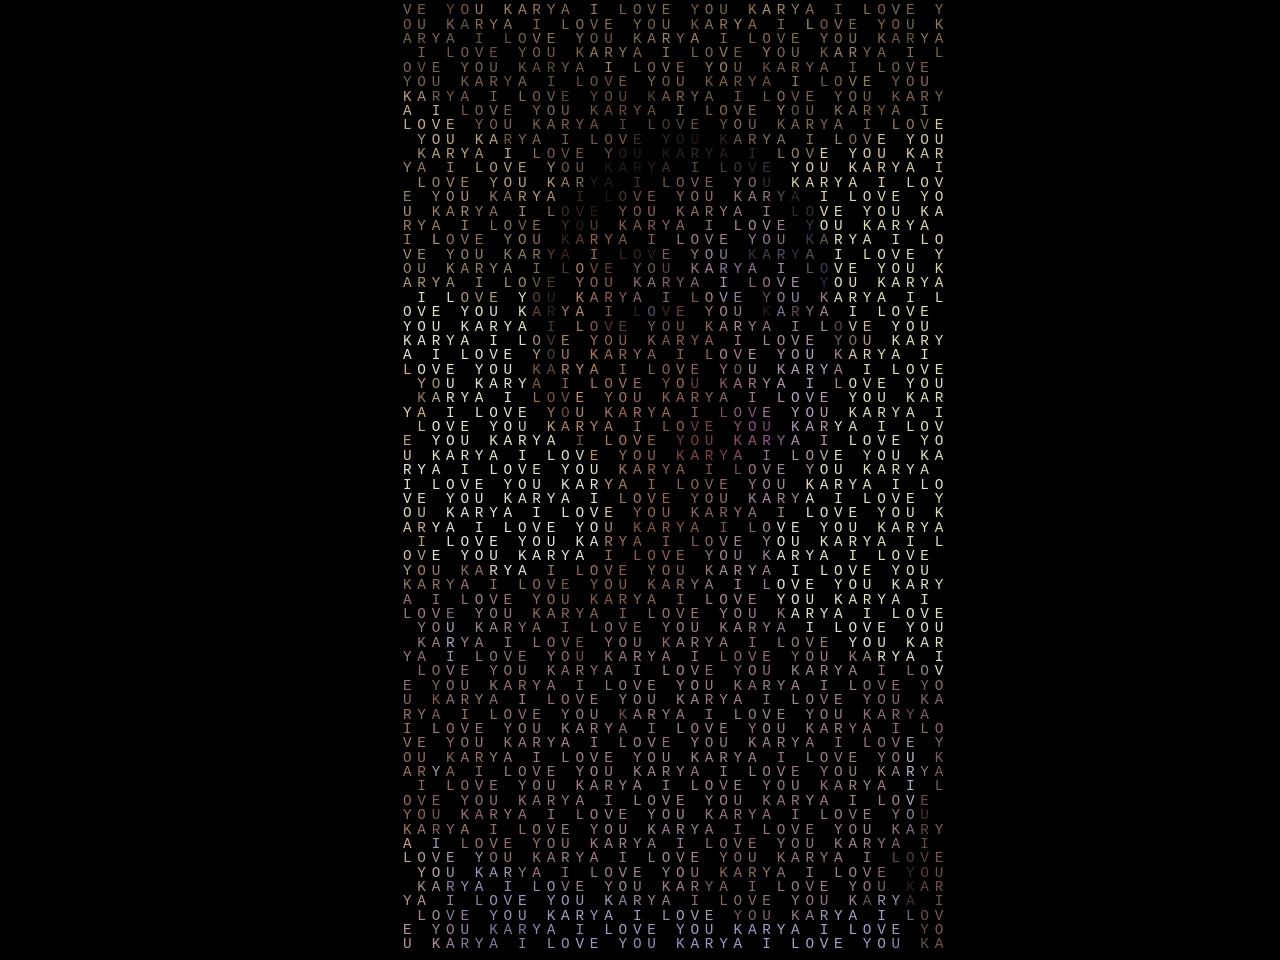
==== index.html @ f2d1286a "Add files via upload" ====
```html
<!DOCTYPE html>
<html>
<head>
<meta charset="UTF-8">
<title>PAKU</title>

<script src="js/p5.min.js"></script>

<style>
body{
    margin:0;
    background:black;
    display:flex;
    justify-content:center;
}
canvas{
    image-rendering:pixelated;
}
</style>
</head>

<body>

<script>

let img;
let phrase = "I LOVE YOU KARYA ";
let charIndex = 0;

let startSize = 20;
let endSize = 5;

let startStep = 20;
let endStep = 5;

let duration = 5000;
let startTime;

function preload(){
    img = loadImage("img/karya.jpg");
}

function setup(){
    createCanvas(img.width, img.height);
    img.loadPixels();

    textFont("monospace");

    startTime = millis();
}

function draw(){

    background(0);

    let elapsed = millis() - startTime;
    let progress = constrain(elapsed / duration, 0, 1);

    // interpolate size and step
    let currentSize = lerp(startSize, endSize, progress);
    let currentStep = lerp(startStep, endStep, progress);

    textSize(currentSize);

    charIndex = 0;

    for(let y=0; y<img.height; y+=currentStep){
        for(let x=0; x<img.width; x+=currentStep){

            let index = (floor(x) + floor(y) * img.width) * 4;

            let r = img.pixels[index];
            let g = img.pixels[index+1];
            let b = img.pixels[index+2];

            fill(r,g,b);

            let char = phrase.charAt(charIndex % phrase.length);

            text(char,x,y);

            charIndex++;
        }
    }

    if(progress >= 1){
        noLoop();
    }
}

</script>

</body>
</html>
```
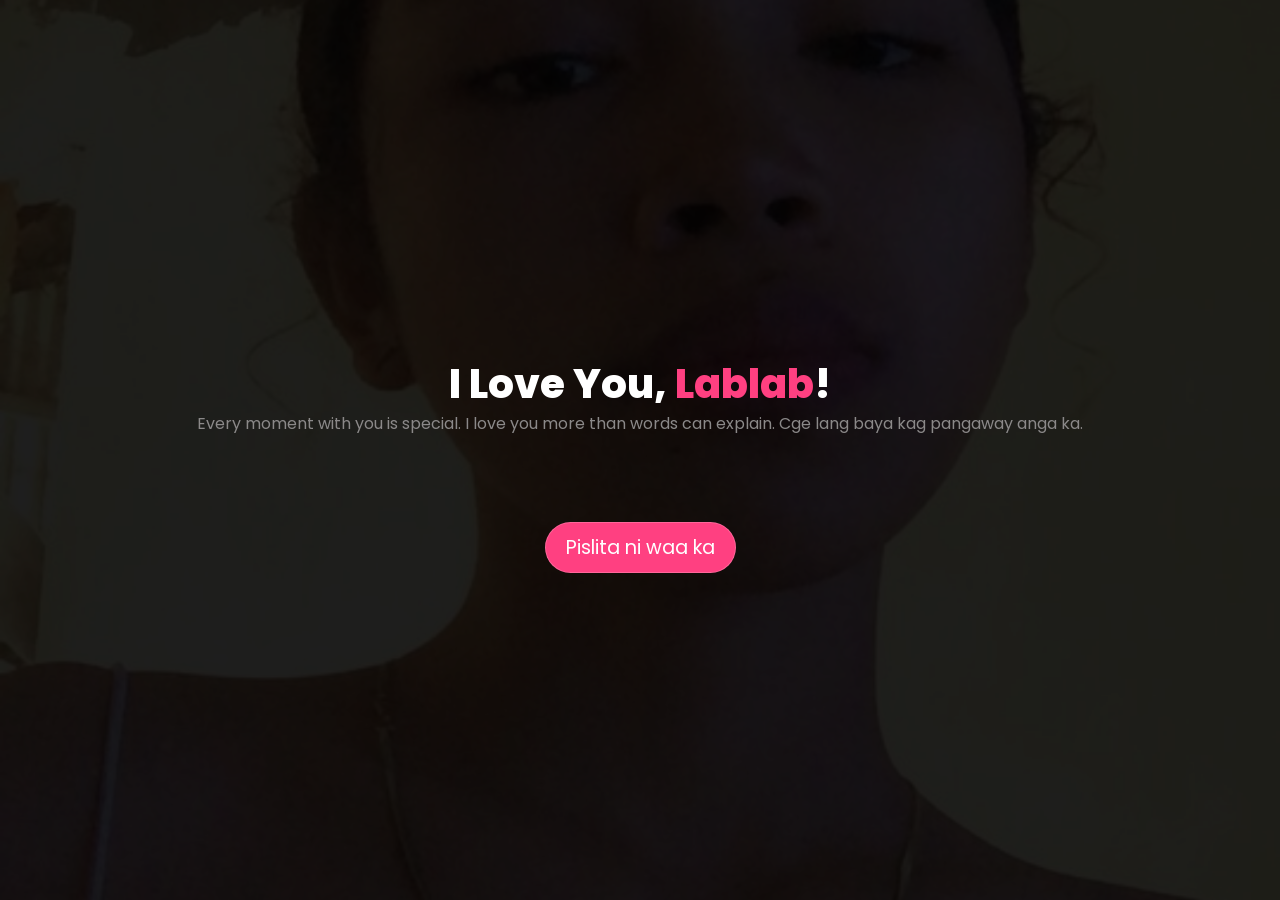
==== commit 9ccb30fe: "Add files via upload" ====
--- a/index.html
+++ b/index.html
@@ -1,96 +1,53 @@
-```html
 <!DOCTYPE html>
-<html>
+<html lang="en">
 <head>
-<meta charset="UTF-8">
-<title>PAKU</title>
+    <meta charset="UTF-8">
+    <meta name="viewport" content="width=device-width, initial-scale=1.0">
+    <title>Karya</title>
+    <link rel="shortcut icon" href="img/fav.png" type="image/x-icon">
+    <link href="https://fonts.googleapis.com/css2?family=Poppins&family=Montserrat&display=swap" rel="stylesheet">
+    <style>
+        body {
+            margin: 0;
+            background: #000;
+            display: flex;
+            justify-content: center;
+            font-family: 'Poppins', sans-serif;
+            padding: 0;
 
-<script src="js/p5.min.js"></script>
+        }
 
-<style>
-body{
-    margin:0;
-    background:black;
-    display:flex;
-    justify-content:center;
-}
-canvas{
-    image-rendering:pixelated;
-}
-</style>
+        .cont {
+            position: absolute;
+            text-align: center; 
+            padding: 0 30px;
+        }
+
+        /* Make the button like glass */
+        button {    
+            margin-top: 40px; padding: 10px 20px; border-radius: 35px; border: none; background-color: #ff4081; color: white; font-size: 1.2em; cursor: pointer; font-family: 'Poppins', sans-serif;
+            background: #ff4081;
+            backdrop-filter: blur(10px);
+            border: 1px solid rgba(255, 255, 255, 0.2);
+            
+        }
+        /* glass btn hover */
+        button:hover {
+            background: rgba(255, 255, 255, 0.1);
+        }
+    </style>
 </head>
-
 <body>
 
-<script>
-
-let img;
-let phrase = "I LOVE YOU KARYA ";
-let charIndex = 0;
-
-let startSize = 20;
-let endSize = 5;
-
-let startStep = 20;
-let endStep = 5;
-
-let duration = 5000;
-let startTime;
-
-function preload(){
-    img = loadImage("img/karya.jpg");
-}
-
-function setup(){
-    createCanvas(img.width, img.height);
-    img.loadPixels();
-
-    textFont("monospace");
-
-    startTime = millis();
-}
-
-function draw(){
-
-    background(0);
-
-    let elapsed = millis() - startTime;
-    let progress = constrain(elapsed / duration, 0, 1);
-
-    // interpolate size and step
-    let currentSize = lerp(startSize, endSize, progress);
-    let currentStep = lerp(startStep, endStep, progress);
-
-    textSize(currentSize);
-
-    charIndex = 0;
-
-    for(let y=0; y<img.height; y+=currentStep){
-        for(let x=0; x<img.width; x+=currentStep){
-
-            let index = (floor(x) + floor(y) * img.width) * 4;
-
-            let r = img.pixels[index];
-            let g = img.pixels[index+1];
-            let b = img.pixels[index+2];
-
-            fill(r,g,b);
-
-            let char = phrase.charAt(charIndex % phrase.length);
-
-            text(char,x,y);
-
-            charIndex++;
-        }
-    }
-
-    if(progress >= 1){
-        noLoop();
-    }
-}
-
-</script>
-
+    <!-- Create a background image with over about 90% darkness with a transparent overlay and a label I Love You, Love! and a description and a rounded button with 20 px margin top-->
+    <div style="position: relative; width: 100%; height: 100vh; display: flex; justify-content: center; align-items: center;">
+        <img src="/img/karya.jpg" alt="Background Image" style="width: 100%; height: 100%; object-fit: cover; filter: brightness(13%);">
+        <div class="cont">
+            <h1 style="color: white; font-size: 2.5em; font-family: 'Poppins', sans-serif; font-weight: 800;">I Love You, <span style="color: #ff4081;">Lablab</span>!</h1>
+            <p style="color: rgb(139, 137, 137); font-size: 1em; font-family: 'Poppins', sans-serif; transform: translateY(-30px);">Every moment with you is special. I love you more than words can explain. Cge lang baya kag pangaway anga ka. 
+</p>
+           <a href="karya.html"><button id="glass" >Pislita ni waa ka</button></a>
+        </div>
+    
 </body>
-</html>
-```
+</html>
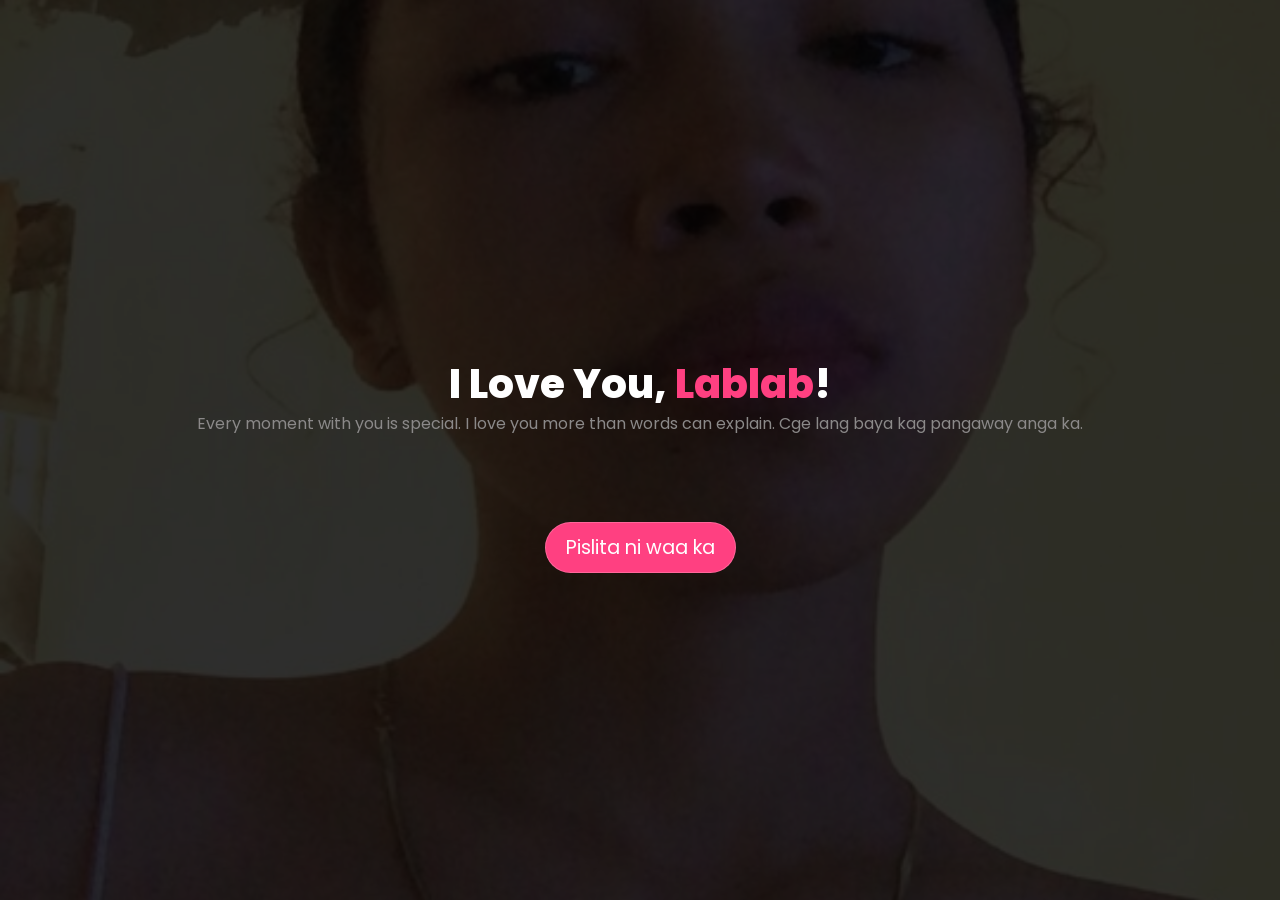
==== commit 5e68f98c: "Add files via upload" ====
--- a/index.html
+++ b/index.html
@@ -41,7 +41,7 @@
 
     <!-- Create a background image with over about 90% darkness with a transparent overlay and a label I Love You, Love! and a description and a rounded button with 20 px margin top-->
     <div style="position: relative; width: 100%; height: 100vh; display: flex; justify-content: center; align-items: center;">
-        <img src="/img/karya.jpg" alt="Background Image" style="width: 100%; height: 100%; object-fit: cover; filter: brightness(13%);">
+        <img src="./img/karya.jpg" alt="Background Image" style="width: 100%; height: 100%; object-fit: cover; filter: brightness(20%);">
         <div class="cont">
             <h1 style="color: white; font-size: 2.5em; font-family: 'Poppins', sans-serif; font-weight: 800;">I Love You, <span style="color: #ff4081;">Lablab</span>!</h1>
             <p style="color: rgb(139, 137, 137); font-size: 1em; font-family: 'Poppins', sans-serif; transform: translateY(-30px);">Every moment with you is special. I love you more than words can explain. Cge lang baya kag pangaway anga ka. 
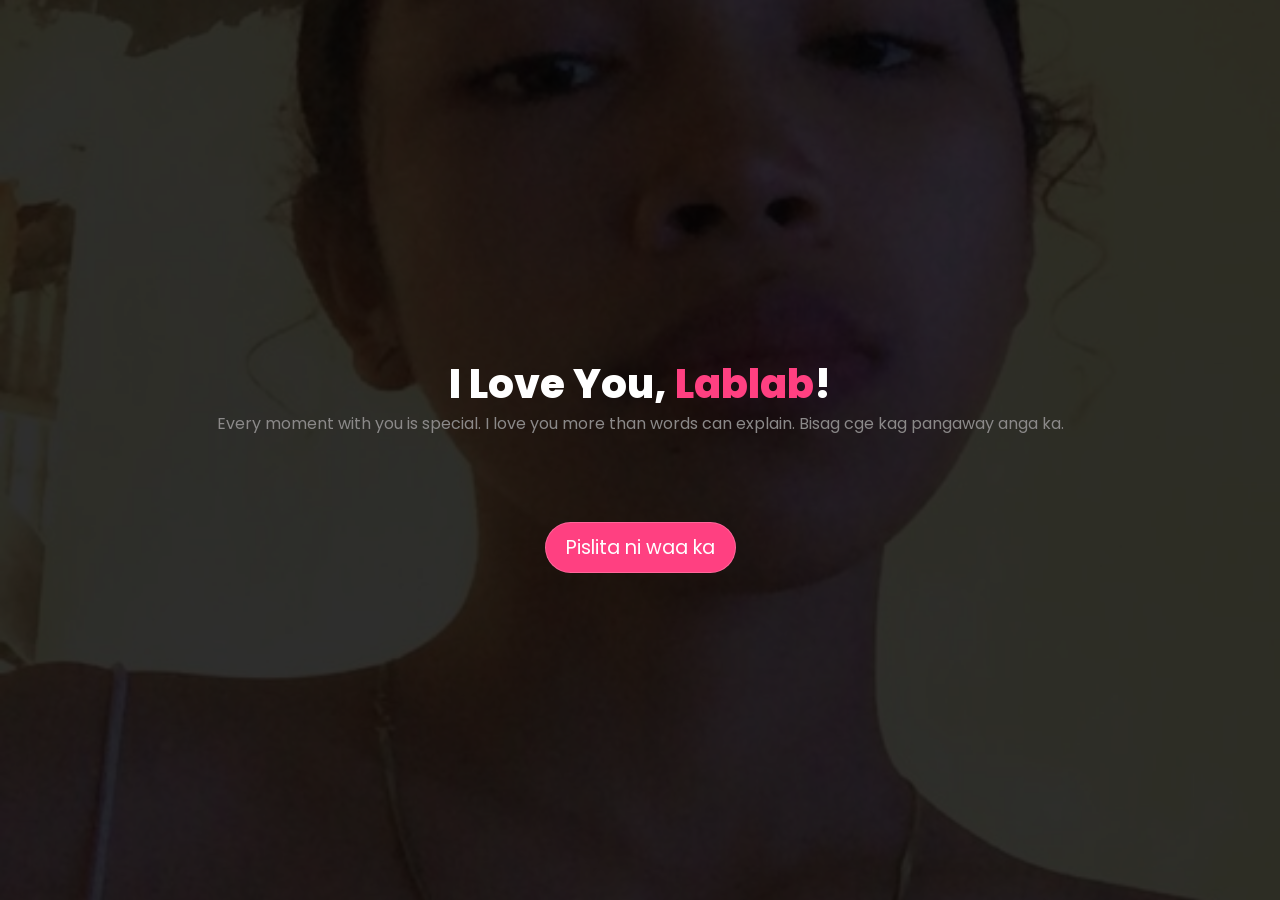
==== commit 9cb7d9c3: "Fix HTML encoding issues in index.html" ====
--- a/index.html
+++ b/index.html
@@ -44,10 +44,10 @@
         <img src="./img/karya.jpg" alt="Background Image" style="width: 100%; height: 100%; object-fit: cover; filter: brightness(20%);">
         <div class="cont">
             <h1 style="color: white; font-size: 2.5em; font-family: 'Poppins', sans-serif; font-weight: 800;">I Love You, <span style="color: #ff4081;">Lablab</span>!</h1>
-            <p style="color: rgb(139, 137, 137); font-size: 1em; font-family: 'Poppins', sans-serif; transform: translateY(-30px);">Every moment with you is special. I love you more than words can explain. Cge lang baya kag pangaway anga ka. 
+            <p style="color: rgb(139, 137, 137); font-size: 1em; font-family: 'Poppins', sans-serif; transform: translateY(-30px);">Every moment with you is special. I love you more than words can explain. Bisag cge kag pangaway anga ka. 
 </p>
            <a href="karya.html"><button id="glass" >Pislita ni waa ka</button></a>
         </div>
     
 </body>
-</html>+</html>
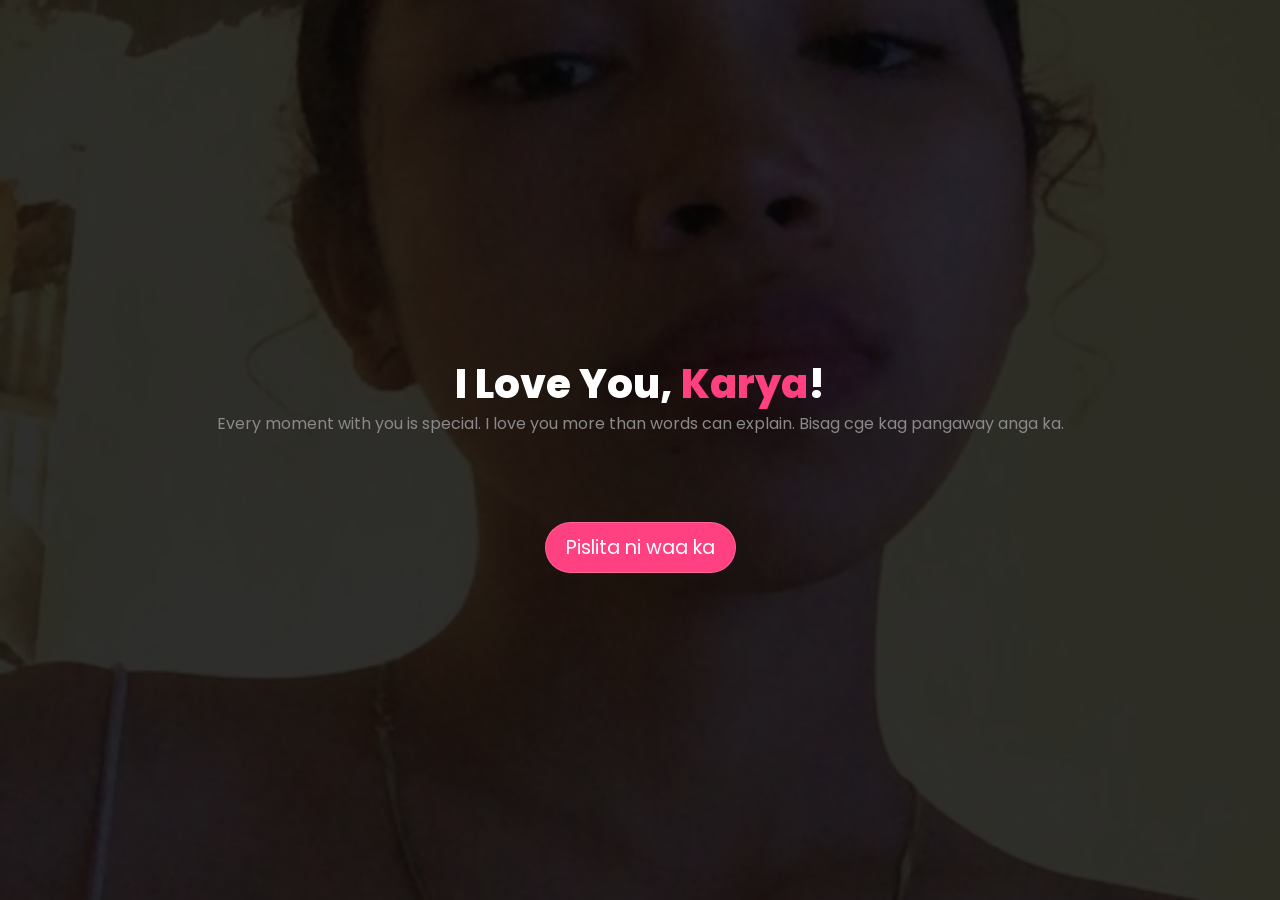
==== commit caee0601: "Fix HTML encoding issues in index.html" ====
--- a/index.html
+++ b/index.html
@@ -43,7 +43,7 @@
     <div style="position: relative; width: 100%; height: 100vh; display: flex; justify-content: center; align-items: center;">
         <img src="./img/karya.jpg" alt="Background Image" style="width: 100%; height: 100%; object-fit: cover; filter: brightness(20%);">
         <div class="cont">
-            <h1 style="color: white; font-size: 2.5em; font-family: 'Poppins', sans-serif; font-weight: 800;">I Love You, <span style="color: #ff4081;">Lablab</span>!</h1>
+            <h1 style="color: white; font-size: 2.5em; font-family: 'Poppins', sans-serif; font-weight: 800;">I Love You, <span style="color: #ff4081;">Karya</span>!</h1>
             <p style="color: rgb(139, 137, 137); font-size: 1em; font-family: 'Poppins', sans-serif; transform: translateY(-30px);">Every moment with you is special. I love you more than words can explain. Bisag cge kag pangaway anga ka. 
 </p>
            <a href="karya.html"><button id="glass" >Pislita ni waa ka</button></a>
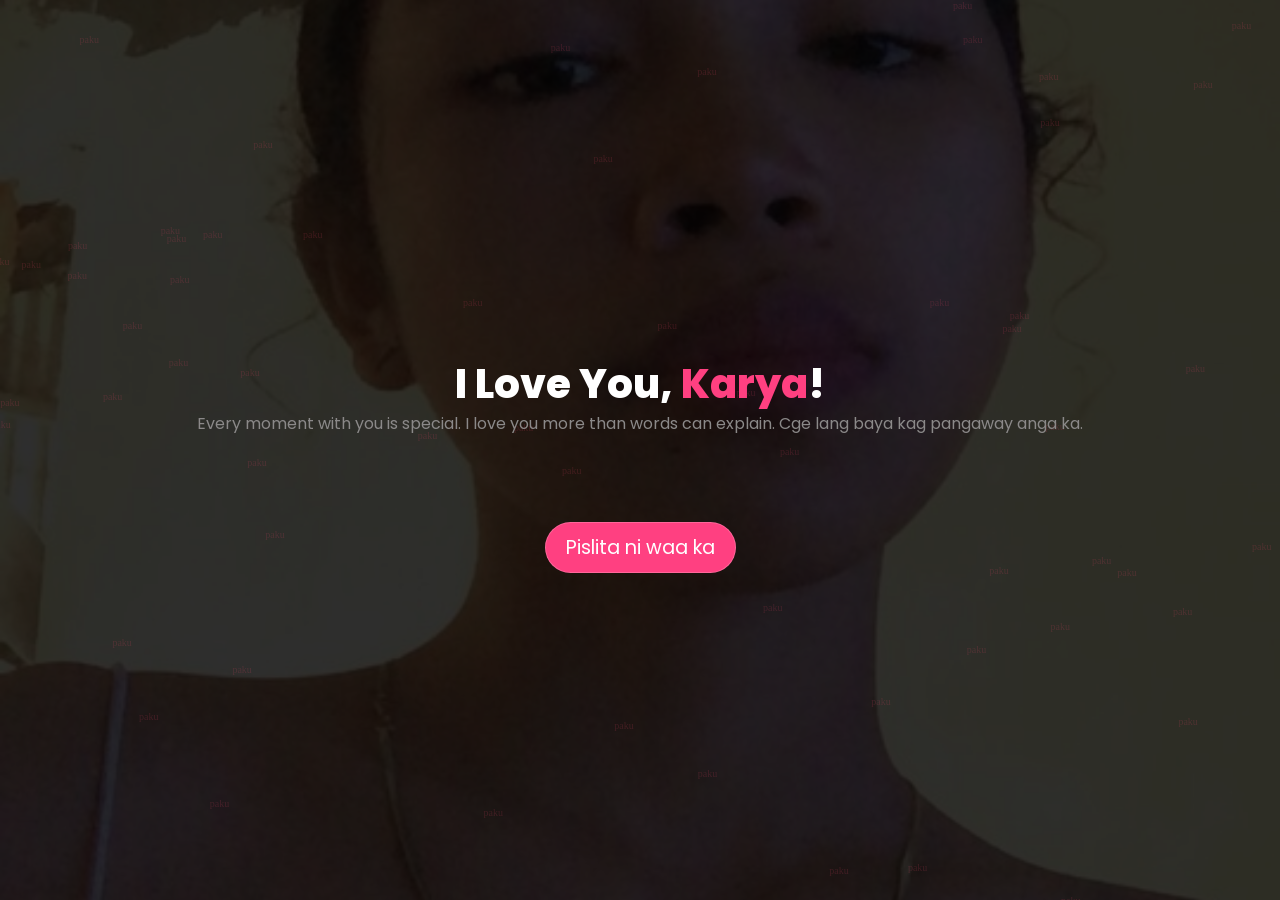
==== commit c6b2b06c: "Add files via upload" ====
--- a/index.html
+++ b/index.html
@@ -6,6 +6,7 @@
     <title>Karya</title>
     <link rel="shortcut icon" href="img/fav.png" type="image/x-icon">
     <link href="https://fonts.googleapis.com/css2?family=Poppins&family=Montserrat&display=swap" rel="stylesheet">
+    <script src="js/tsparticles.bundle.min.js"></script>
     <style>
         body {
             margin: 0;
@@ -21,6 +22,7 @@
             position: absolute;
             text-align: center; 
             padding: 0 30px;
+            z-index: 2;
         }
 
         /* Make the button like glass */
@@ -35,6 +37,19 @@
         button:hover {
             background: rgba(255, 255, 255, 0.1);
         }
+
+        button:active, button:focus {
+            background: rgba(255, 255, 255, 0.2);
+        }
+  #hearts-bg{
+    position:fixed;
+    top:0;
+    left:0;
+    width:100%;
+    height:100%;
+    z-index:1;
+    pointer-events:none;
+}
     </style>
 </head>
 <body>
@@ -44,10 +59,63 @@
         <img src="./img/karya.jpg" alt="Background Image" style="width: 100%; height: 100%; object-fit: cover; filter: brightness(20%);">
         <div class="cont">
             <h1 style="color: white; font-size: 2.5em; font-family: 'Poppins', sans-serif; font-weight: 800;">I Love You, <span style="color: #ff4081;">Karya</span>!</h1>
-            <p style="color: rgb(139, 137, 137); font-size: 1em; font-family: 'Poppins', sans-serif; transform: translateY(-30px);">Every moment with you is special. I love you more than words can explain. Bisag cge kag pangaway anga ka. 
+            <p style="color: rgb(139, 137, 137); font-size: 1em; font-family: 'Poppins', sans-serif; transform: translateY(-30px);">Every moment with you is special. I love you more than words can explain. Cge lang baya kag pangaway anga ka. 
 </p>
            <a href="karya.html"><button id="glass" >Pislita ni waa ka</button></a>
         </div>
+    </div>
+    <div id="hearts-bg"></div>
+
+    <script>
+tsParticles.load("hearts-bg", {
+    particles: {
+        number: {
+            value: 60
+        },
+        shape: {
+            type: "char",
+            character: {
+                value: "paku"
+            }
+        },
+        size: {
+            value: 5
+        },
+        color: {
+            value: "#ff4d6d"
+        },
+        move: {
+            enable: true,
+            speed: 2,
+            direction: "top",
+            outModes: {
+                default: "out"
+            }
+        },
+        opacity: {
+            value: 0.4
+        }
+    },
+    background: {
+        color: "transparent"
+    }
+});
+
+function mousePressed(){
+
+    if(document.referrer.includes("karya.html")){
+        history.back();
+    }else{
+        window.location = "karya.html";
+    }
+
+}
+
+window.addEventListener("click", (e) => {
+    mousePressed();
+});
+
+    </script>
     
 </body>
-</html>
+</html>
